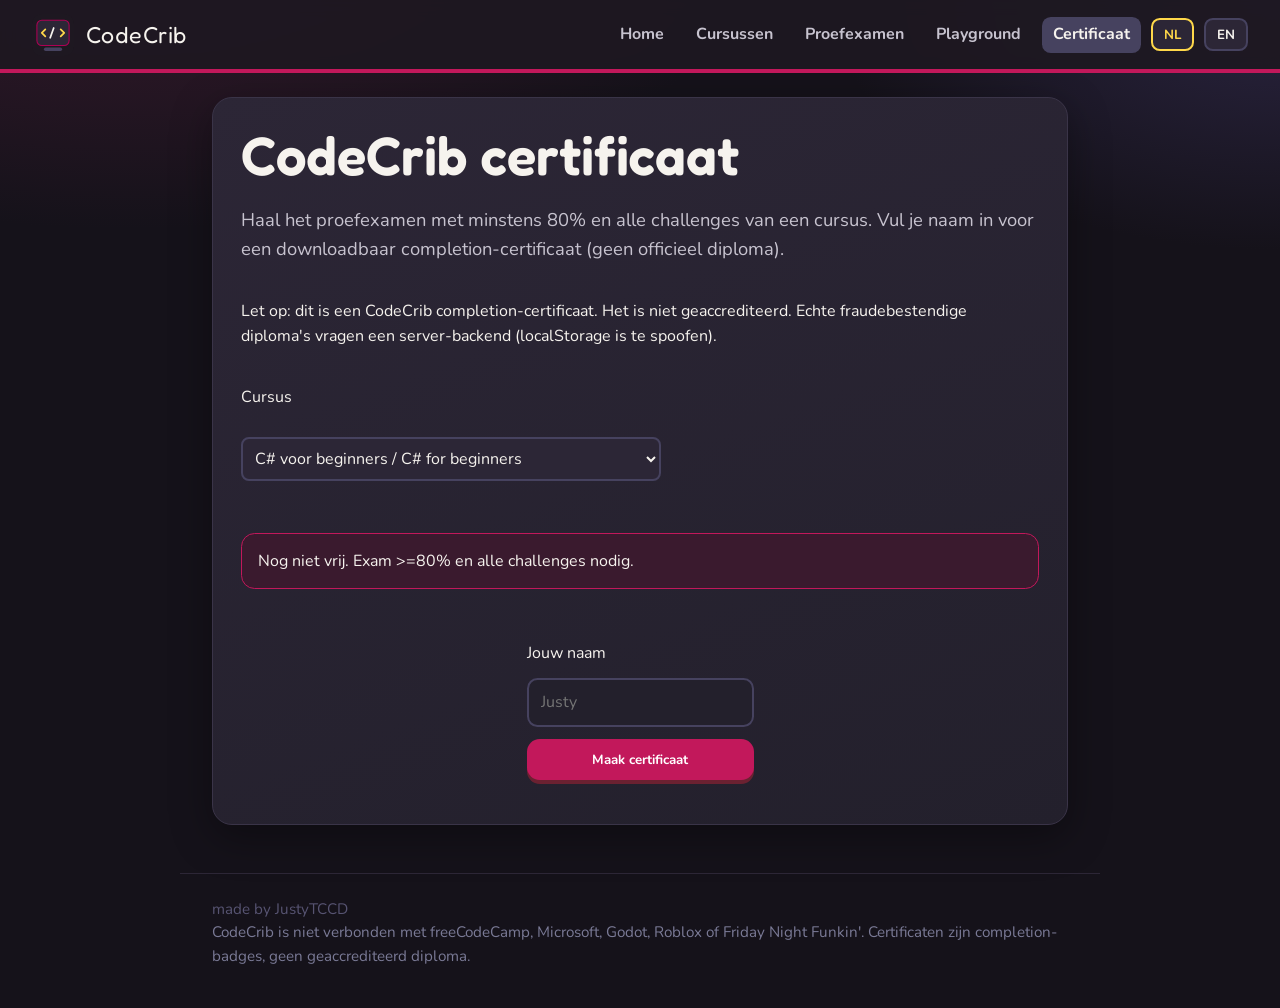
==== certificate.html @ 925d8f28 "CodeCrib v3: live editor, challenges, HTML/CSS preview, certificates Add in-browser runners for JS/T" ====
<!DOCTYPE html>
<html lang="nl">
<head>
  <meta charset="UTF-8" />
  <meta name="viewport" content="width=device-width, initial-scale=1" />
  <meta name="theme-color" content="#c2185b" />
  <title>CodeCrib certificate</title>
  <link rel="preconnect" href="https://fonts.googleapis.com" />
  <link rel="preconnect" href="https://fonts.gstatic.com" crossorigin />
  <link href="https://fonts.googleapis.com/css2?family=Fredoka:wght@500;600&family=IBM+Plex+Mono:wght@400;600&family=Nunito:wght@600;700;800&display=swap" rel="stylesheet" />
  <link rel="stylesheet" href="css/style.css" />
  <link rel="icon" href="assets/logo.svg" type="image/svg+xml" />
</head>
<body>
  <header class="site-header">
    <a class="brand" href="index.html"><img src="assets/logo.svg" alt="" /><span data-i18n="brand">CodeCrib</span></a>
    <button type="button" class="menu-toggle" aria-expanded="false" data-i18n="menu">Menu</button>
    <nav class="nav">
      <a href="index.html" data-nav="home" data-i18n="nav_home">Home</a>
      <a href="index.html#courses" data-nav="course" data-i18n="nav_course">Cursussen</a>
      <a href="exam.html" data-nav="exam" data-i18n="nav_exam">Proefexamen</a>
      <a href="playground.html" data-nav="play" data-i18n="nav_play">Playground</a>
      <a href="certificate.html" data-nav="cert" data-i18n="nav_cert">Certificaat</a>
      <button type="button" class="lang-btn" data-lang="nl">NL</button>
      <button type="button" class="lang-btn" data-lang="en">EN</button>
    </nav>
  </header>

  <main>
    <section class="hero">
      <h1 data-i18n="cert_title"></h1>
      <p class="tagline" data-i18n="cert_intro"></p>
      <p class="tiny" data-i18n="cert_note"></p>
      <label for="course-select" data-i18n="course_title"></label>
      <select id="course-select" style="display:block;margin:.5rem 0 1rem;padding:.5rem;border-radius:.5rem;background:#2c2636;color:#f6f3ee;border:2px solid #46425f;font:inherit;max-width:420px"></select>
      <div id="lock" class="callout" hidden data-i18n="cert_locked"></div>
      <form class="cert-form" id="cert-form" hidden>
        <label data-i18n="cert_name"></label>
        <input id="cert-name" required maxlength="80" placeholder="Justy" />
        <button class="btn" type="submit" data-i18n="cert_make"></button>
      </form>
    </section>
    <div id="cert-sheet" class="cert-sheet" hidden>
      <div>CodeCrib</div>
      <h1 data-i18n="cert_title"></h1>
      <div class="who" id="cert-who"></div>
      <div id="cert-course"></div>
      <div class="meta" id="cert-date"></div>
      <div class="meta" id="cert-id"></div>
      <p class="tiny">Completion certificate (not an accredited diploma)</p>
      <div class="hero-actions" style="justify-content:center;margin-top:1rem">
        <button type="button" class="btn" id="dl" data-i18n="cert_download"></button>
        <button type="button" class="btn secondary" id="print" data-i18n="cert_print"></button>
        <a class="btn ghost" id="verify-link" href="verify.html">Verify</a>
      </div>
    </div>
    <canvas id="cert-canvas" width="1200" height="700" style="display:none"></canvas>
  </main>

  <footer class="site-footer">
    <div data-i18n="footer">made by JustyTCCD</div>
    <div class="tiny" data-i18n="footer_note"></div>
  </footer>

  <script src="js/i18n.js"></script>
  <script src="js/progress.js"></script>
  <script src="js/courses-registry.js"></script>
  <script src="js/course-utils.js"></script>
  <script src="js/certs.js"></script>
  <script src="js/app.js"></script>
  <script>
    let COURSE=null; let lastId=null;
    async function ensureSelected(){
      const id=document.getElementById("course-select").value;
      COURSE=await CodeCribUtil.ensureCourse(id);
      refreshGate();
    }
    function refreshGate(){
      const L=CodeCribI18n.getLang();
      const ids=(COURSE.challenges||[]).map(c=>c.id);
      const ok=CodeCribProgress.examPassed(COURSE.id,80) && CodeCribProgress.allChallengesDone(COURSE.id, ids) && ids.length>0;
      document.getElementById("lock").hidden=ok;
      document.getElementById("cert-form").hidden=!ok;
    }
    function paintCanvas(name, courseTitle, date, id){
      const c=document.getElementById("cert-canvas");
      const ctx=c.getContext("2d");
      ctx.fillStyle="#1e1821"; ctx.fillRect(0,0,c.width,c.height);
      ctx.strokeStyle="#ffd84a"; ctx.lineWidth=10; ctx.strokeRect(30,30,c.width-60,c.height-60);
      ctx.fillStyle="#ffd84a"; ctx.font="bold 54px Fredoka, sans-serif"; ctx.textAlign="center";
      ctx.fillText("CodeCrib Certificate", c.width/2, 140);
      ctx.fillStyle="#f6f3ee"; ctx.font="28px Nunito, sans-serif";
      ctx.fillText("This completion badge is awarded to", c.width/2, 240);
      ctx.font="bold 56px Fredoka, sans-serif"; ctx.fillStyle="#e83a7a";
      ctx.fillText(name, c.width/2, 330);
      ctx.fillStyle="#f6f3ee"; ctx.font="30px Nunito, sans-serif";
      ctx.fillText(courseTitle, c.width/2, 410);
      ctx.fillStyle="#c7c3cf"; ctx.font="22px Nunito, sans-serif";
      ctx.fillText(date, c.width/2, 470);
      ctx.font="16px IBM Plex Mono, monospace";
      ctx.fillText(id, c.width/2, 530);
      ctx.fillText("Not an accredited diploma", c.width/2, 580);
      return c;
    }
    document.addEventListener("DOMContentLoaded", async ()=>{
      const sel=document.getElementById("course-select");
      CodeCribRegistry.forEach(c=>{
        const o=document.createElement("option"); o.value=c.id; o.textContent=c.title.nl+" / "+c.title.en; sel.appendChild(o);
      });
      const preset=CodeCribUtil.courseId();
      if([...sel.options].some(o=>o.value===preset)) sel.value=preset;
      sel.addEventListener("change",()=>ensureSelected().catch(console.error));
      await ensureSelected();
      document.getElementById("cert-form").addEventListener("submit", async (ev)=>{
        ev.preventDefault();
        const name=document.getElementById("cert-name").value.trim();
        if(!name) return;
        const L=CodeCribI18n.getLang();
        const date=new Date().toISOString().slice(0,10);
        const {id, body}=await CodeCribCerts.makeId({name, courseId:COURSE.id, date, courseTitle:COURSE.title[L]});
        CodeCribCerts.saveCert(id, body);
        lastId=id;
        document.getElementById("cert-sheet").hidden=false;
        document.getElementById("cert-who").textContent=name;
        document.getElementById("cert-course").textContent=COURSE.title[L];
        document.getElementById("cert-date").textContent=date;
        document.getElementById("cert-id").textContent=id;
        document.getElementById("verify-link").href="verify.html?id="+encodeURIComponent(id);
        paintCanvas(name, COURSE.title[L], date, id);
      });
      document.getElementById("dl").addEventListener("click",()=>{
        const c=document.getElementById("cert-canvas");
        const a=document.createElement("a");
        a.href=c.toDataURL("image/png");
        a.download="codecrib-certificate.png";
        a.click();
      });
      document.getElementById("print").addEventListener("click",()=>window.print());
    });
    document.addEventListener("codecrib:lang",()=>refreshGate());
  </script>
</body></html>
---- css/style.css ----
/* CodeCrib - original styles inspired by soft dark hub vibes (not affiliated) */
:root {
  --bar-bg: #1e1821;
  --bg: #15121a;
  --panel: #2c2636;
  --panel-2: #23202c;
  --text: #f6f3ee;
  --text-dim: #c7c3cf;
  --muted: #575472;
  --lavender: #7a7a96;
  --highlight: #46425f;
  --accent: #c2185b;
  --accent-hot: #e83a7a;
  --gold: #ffd84a;
  --ok: #6bcf8e;
  --bad: #ff8c9a;
  --radius: 1rem;
  --shadow: 0 12px 40px rgba(0,0,0,.35);
  --font-ui: "Nunito", "Segoe UI", system-ui, sans-serif;
  --font-title: "Fredoka", "Nunito", sans-serif;
  --font-mono: "IBM Plex Mono", ui-monospace, monospace;
  --max: 920px;
}

* { box-sizing: border-box; }
html { scroll-behavior: smooth; }
body {
  margin: 0;
  min-height: 100vh;
  font-family: var(--font-ui);
  color: var(--text);
  background:
    radial-gradient(1200px 600px at 10% -10%, #3a1a2e 0%, transparent 55%),
    radial-gradient(900px 500px at 100% 0%, #2a2440 0%, transparent 50%),
    var(--bg);
  line-height: 1.55;
}

a { color: var(--gold); text-decoration: none; }
a:hover { color: #ffe48a; }

.site-header {
  position: sticky; top: 0; z-index: 20;
  display: flex; align-items: center; justify-content: space-between; gap: 1rem;
  padding: .85rem clamp(1rem, 3vw, 2rem);
  background: color-mix(in srgb, var(--bar-bg) 92%, transparent);
  border-bottom: 4px solid var(--accent);
  backdrop-filter: blur(8px);
}
.brand { display: flex; align-items: center; gap: .75rem; color: var(--text); font-family: var(--font-title); font-size: 1.45rem; letter-spacing: .02em; }
.brand img { width: 42px; height: 42px; }
.nav { display: flex; align-items: center; gap: .6rem; flex-wrap: wrap; }
.nav a, .lang-btn, .btn {
  font-family: var(--font-ui);
  font-weight: 700;
  border: 0;
  cursor: pointer;
}
.nav a {
  color: var(--text-dim);
  padding: .35rem .7rem;
  border-radius: .55rem;
}
.nav a:hover, .nav a.active { background: var(--highlight); color: var(--text); }
.lang-btn {
  background: var(--panel);
  color: var(--text);
  padding: .35rem .7rem;
  border-radius: .55rem;
  border: 2px solid var(--highlight);
}
.lang-btn[aria-pressed="true"] { border-color: var(--gold); color: var(--gold); }

main { max-width: var(--max); margin: 0 auto; padding: 1.5rem clamp(1rem, 3vw, 2rem) 3rem; }

.hero {
  display: grid; gap: 1.25rem;
  padding: 1.75rem;
  border-radius: calc(var(--radius) + .25rem);
  background: linear-gradient(160deg, var(--panel) 0%, var(--panel-2) 100%);
  box-shadow: var(--shadow);
  border: 1px solid #3a3448;
}
.hero h1 {
  margin: 0;
  font-family: var(--font-title);
  font-weight: 600;
  font-size: clamp(2.1rem, 6vw, 3.4rem);
  line-height: 1.1;
}
.tagline { margin: 0; color: var(--text-dim); font-size: 1.15rem; }
.hero-actions { display: flex; flex-wrap: wrap; gap: .75rem; }

.btn {
  display: inline-flex; align-items: center; justify-content: center; gap: .4rem;
  padding: .7rem 1.15rem;
  border-radius: .8rem;
  background: var(--accent);
  color: #fff;
  box-shadow: 0 4px 0 #6b2131;
}
.btn:hover { background: var(--accent-hot); color: #fff; }
.btn.secondary {
  background: var(--highlight);
  box-shadow: 0 4px 0 #2c2636;
  color: var(--text);
}
.btn.ghost {
  background: transparent;
  box-shadow: none;
  border: 2px solid var(--lavender);
  color: var(--text-dim);
}

.grid { display: grid; gap: 1rem; margin-top: 1.5rem; }
.grid.cards { grid-template-columns: repeat(auto-fit, minmax(220px, 1fr)); }
.card {
  background: var(--panel);
  border: 1px solid #3a3448;
  border-radius: var(--radius);
  padding: 1.1rem 1.15rem;
  box-shadow: var(--shadow);
}
.card h2, .card h3 { margin: 0 0 .4rem; font-family: var(--font-title); font-weight: 550; }
.card p { margin: 0; color: var(--text-dim); }
.pill {
  display: inline-block;
  margin-top: .75rem;
  padding: .2rem .55rem;
  border-radius: 999px;
  background: #3a1a2e;
  color: var(--gold);
  font-size: .85rem;
  font-weight: 800;
}

.progress-bar {
  height: 10px; border-radius: 999px; background: #1a1620; overflow: hidden; margin-top: .8rem;
}
.progress-bar > span {
  display: block; height: 100%; width: 0%;
  background: linear-gradient(90deg, var(--accent), var(--gold));
  transition: width .25s ease;
}

.lesson-list { list-style: none; padding: 0; margin: 1rem 0 0; display: grid; gap: .65rem; }
.lesson-list a {
  display: flex; align-items: center; justify-content: space-between; gap: 1rem;
  padding: .9rem 1rem;
  border-radius: .85rem;
  background: var(--panel);
  border: 1px solid #3a3448;
  color: var(--text);
}
.lesson-list a:hover { border-color: var(--accent); }
.lesson-list .meta { color: var(--lavender); font-size: .9rem; }
.done-dot { color: var(--ok); font-weight: 800; }

.lesson-nav { display: flex; justify-content: space-between; gap: .75rem; flex-wrap: wrap; margin: 1.25rem 0; }
.content h1 { font-family: var(--font-title); margin: 0 0 .75rem; }
.content h2 { font-family: var(--font-title); margin: 1.4rem 0 .5rem; font-size: 1.35rem; }
.content p, .content li { color: var(--text-dim); }
.content ul { padding-left: 1.2rem; }

pre, code { font-family: var(--font-mono); }
pre {
  background: #121018;
  border: 1px solid #3a3448;
  border-left: 4px solid var(--gold);
  border-radius: .75rem;
  padding: 1rem;
  overflow-x: auto;
  color: #e8e4f0;
  font-size: .92rem;
}
code.inline {
  background: #121018;
  padding: .1rem .35rem;
  border-radius: .35rem;
  color: #ffd6dc;
}

.callout {
  margin: 1rem 0;
  padding: .9rem 1rem;
  border-radius: .85rem;
  background: #3a1a2e;
  border: 1px solid var(--accent);
  color: var(--text);
}
.callout strong { color: var(--gold); }

.quiz { margin-top: 1.5rem; display: grid; gap: 1rem; }
.q {
  background: var(--panel);
  border: 1px solid #3a3448;
  border-radius: var(--radius);
  padding: 1rem;
}
.q h3 { margin: 0 0 .75rem; font-size: 1.05rem; }
.opts { display: grid; gap: .45rem; }
.opts button {
  text-align: left;
  font: inherit;
  font-weight: 650;
  padding: .65rem .8rem;
  border-radius: .65rem;
  border: 2px solid var(--highlight);
  background: var(--panel-2);
  color: var(--text);
  cursor: pointer;
}
.opts button:hover { border-color: var(--lavender); }
.opts button.correct { border-color: var(--ok); background: #1e3326; }
.opts button.wrong { border-color: var(--bad); background: #3a1f28; }
.opts button:disabled { cursor: default; opacity: .95; }
.feedback { margin-top: .65rem; color: var(--text-dim); min-height: 1.2em; }
.feedback.ok { color: var(--ok); }
.feedback.bad { color: var(--bad); }

.score-box {
  margin-top: 1.25rem;
  padding: 1.25rem;
  border-radius: var(--radius);
  background: linear-gradient(160deg, #3a1a2e, var(--panel));
  border: 1px solid var(--accent);
  text-align: center;
}
.score-box .big {
  font-family: var(--font-title);
  font-size: 2.4rem;
  color: var(--gold);
}

.site-footer {
  max-width: var(--max);
  margin: 0 auto;
  padding: 1.5rem clamp(1rem, 3vw, 2rem) 2.5rem;
  color: var(--muted);
  font-size: .95rem;
  border-top: 1px solid #2c2636;
}
.site-footer .tiny { color: var(--lavender); }

@media (max-width: 640px) {
  .brand span { font-size: 1.2rem; }
  .hero { padding: 1.2rem; }
}

.menu-toggle {
  display: none;
  background: var(--panel);
  color: var(--text);
  border: 2px solid var(--highlight);
  border-radius: .55rem;
  padding: .35rem .7rem;
  font-weight: 800;
  cursor: pointer;
}
.group-block { margin-top: 1.5rem; }
.group-block h2 {
  font-family: var(--font-title);
  margin: 0 0 .75rem;
  color: var(--gold);
  font-size: 1.25rem;
}
.lang-grid {
  display: grid;
  grid-template-columns: repeat(auto-fill, minmax(220px, 1fr));
  gap: .85rem;
}
.lang-card {
  display: flex;
  gap: .85rem;
  align-items: flex-start;
  padding: 1rem;
  border-radius: var(--radius);
  background: var(--panel);
  border: 1px solid #3a3448;
  color: var(--text);
  box-shadow: var(--shadow);
  transition: border-color .15s ease, transform .15s ease;
}
.lang-card:hover { border-color: var(--accent); transform: translateY(-2px); color: var(--text); }
.lang-card img { width: 52px; height: 52px; flex: none; }
.lang-card h3 { margin: 0 0 .25rem; font-family: var(--font-title); font-size: 1.05rem; }
.lang-card p { margin: 0; color: var(--text-dim); font-size: .92rem; }
.lang-card .flavor { margin-top: .45rem; color: var(--gold); font-size: .8rem; font-weight: 800; }

@media (max-width: 720px) {
  .menu-toggle { display: inline-flex; }
  .site-header { flex-wrap: wrap; }
  .nav {
    display: none;
    width: 100%;
    flex-direction: column;
    align-items: stretch;
    padding-top: .5rem;
  }
  .nav.open { display: flex; }
  .nav a, .lang-btn { width: 100%; text-align: left; }
}

.cc-editor-host {
  margin: 1rem 0 1.25rem;
  border: 1px solid #3a3448;
  border-radius: var(--radius);
  background: #121018;
  overflow: hidden;
}
.cc-editor-toolbar {
  display: flex; flex-wrap: wrap; gap: .5rem; align-items: center;
  padding: .65rem .75rem;
  background: #1a1620;
  border-bottom: 1px solid #3a3448;
}
.cc-editor-wrap .CodeMirror {
  height: 220px;
  font-family: var(--font-mono);
  font-size: .9rem;
  background: #121018;
}
.cc-console {
  margin: 0;
  padding: .75rem .9rem;
  min-height: 3rem;
  max-height: 200px;
  overflow: auto;
  background: #0d0b12;
  border-top: 1px solid #3a3448;
  color: var(--text-dim);
  font-size: .88rem;
  white-space: pre-wrap;
}
.cc-console.ok { color: var(--ok); }
.cc-console.bad { color: var(--bad); }
.cc-split { display: grid; grid-template-columns: 1fr 1fr; min-height: 280px; }
.cc-split-left .CodeMirror { height: 280px; }
.cc-split-right { display: flex; flex-direction: column; border-left: 1px solid #3a3448; background: #fff; }
.cc-preview-label { padding: .35rem .6rem; background: #1a1620; color: var(--text-dim); font-size: .8rem; font-weight: 800; }
.cc-preview { flex: 1; width: 100%; border: 0; background: #fff; }
.challenge-card { margin-top: 1rem; }
.cert-form { display: grid; gap: .75rem; max-width: 420px; margin: 1rem auto; text-align: left; }
.cert-form input {
  padding: .65rem .75rem; border-radius: .65rem; border: 2px solid var(--highlight);
  background: var(--panel-2); color: var(--text); font: inherit;
}
.cert-sheet {
  width: min(900px, 100%);
  margin: 1rem auto;
  padding: 2rem;
  border-radius: 1rem;
  border: 4px solid var(--gold);
  background: linear-gradient(160deg, #2c2636, #1e1821);
  text-align: center;
}
.cert-sheet h1 { font-family: var(--font-title); color: var(--gold); margin: 0 0 .5rem; }
.cert-sheet .who { font-size: 1.6rem; margin: .8rem 0; }
.cert-sheet .meta { color: var(--text-dim); font-size: .95rem; word-break: break-all; }
@media (max-width: 800px) {
  .cc-split { grid-template-columns: 1fr; }
  .cc-split-right { border-left: 0; border-top: 1px solid #3a3448; min-height: 200px; }
}
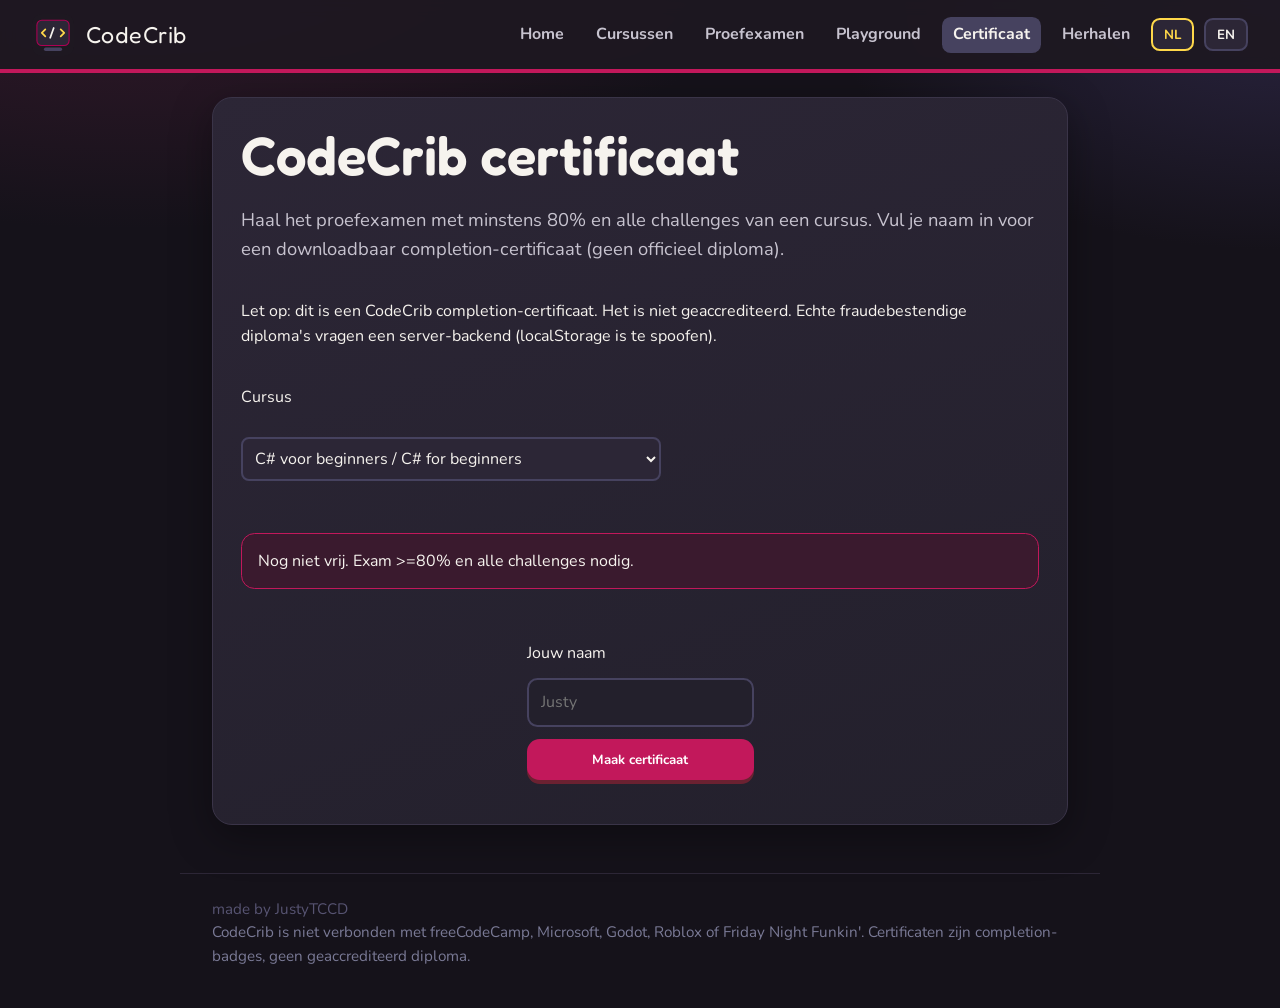
==== commit 863b066b: "CodeCrib v3.1: more quizzes, Leitner review, exam pools Add 10+ questions per lesson (mc/print/fill/" ====
--- a/certificate.html
+++ b/certificate.html
@@ -21,6 +21,7 @@
       <a href="exam.html" data-nav="exam" data-i18n="nav_exam">Proefexamen</a>
       <a href="playground.html" data-nav="play" data-i18n="nav_play">Playground</a>
       <a href="certificate.html" data-nav="cert" data-i18n="nav_cert">Certificaat</a>
+      <a href="review.html" data-nav="review" data-i18n="nav_review">Herhalen</a>
       <button type="button" class="lang-btn" data-lang="nl">NL</button>
       <button type="button" class="lang-btn" data-lang="en">EN</button>
     </nav>
